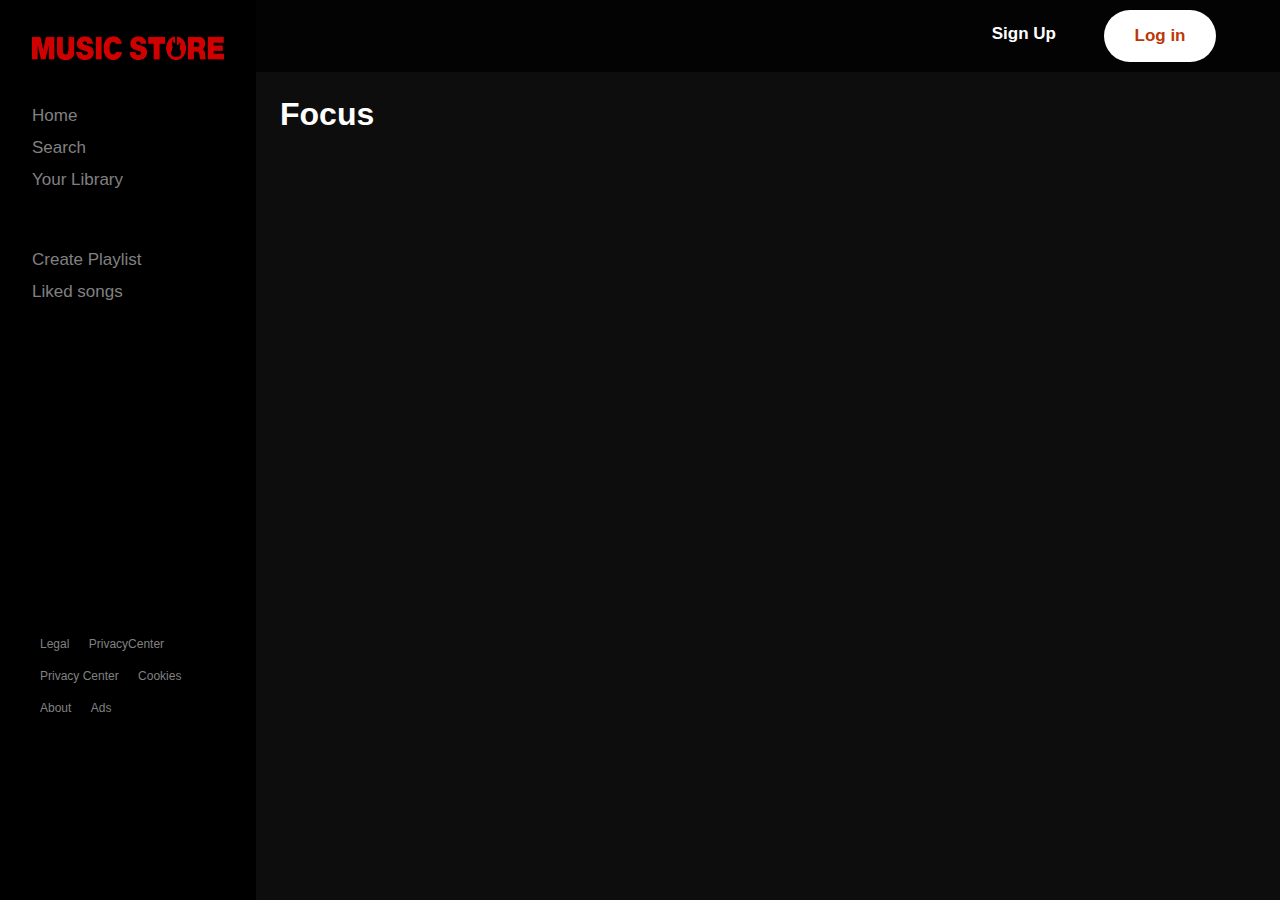
==== index.html @ ecfb33dc "login link" ====
<!DOCTYPE html>
<html lang="en">
  <head>
    <meta charset="UTF-8" />
    <meta http-equiv="X-UA-Compatible" content="IE=edge" />
    <meta name="viewport" content="width=device-width, initial-scale=1.0" />

    <link
      rel="stylesheet"
      href="fontawesome-free-6.2.1-web/fontawesome-free-6.2.1-web/css/all.min.css"
    />

    <link rel="stylesheet" href="./style.css">
    <title>Music Player</title>
  </head>

  <body>
    <header>

        <!-- Main navbar -->
      <nav>
        <img src="./Images/Music Logo.png" alt="" />

        <!-- Navbar list one-->
        <!-- <div>
            <img src="./Icons/home_FILL0_wght400_GRAD0_opsz48.png" alt="">
            <img src="./Icons/search_FILL0_wght400_GRAD0_opsz48.png" alt="">
            <img src="./Icons/library_music_FILL0_wght400_GRAD0_opsz48.png" alt="">
        </div> -->

        <ul class="list__one">
          <li><i class="fas fa-home"></i> Home</li>
          <li><i class="fas fa-search"></i> Search</li>
          <li><i class="fas fa-folder"></i> Your Library</li>
        </ul>


        <ul class="list__two">
          <li><i class="fas fa-plus"></i> Create Playlist</li>
          <li><i class="fas fa-heart"></i> Liked songs</li>
        </ul>

        <!-- Footer contents -->

        <p class="footer__elem">
            <a href="">Legal</a>  <a href="">PrivacyCenter</a> <br>
            <a href="">Privacy Center</a>  <a href="">Cookies</a> <br>
            <a href="">About</a>  <a href="">Ads</a>
        </p>
      </nav>

      <!-- body navbar -->

      <section>
        <div class="nav__one">
          <ul>
            <a  href="signup.html">
              <li class="signup__btn">Sign Up</li>
            </a>
            <a href="loginpage.html">
              <li class="login__btn">Log in</li>
            </a>
          </ul>
        </div>

        <!-- Main body containing the music -->

        <div class="main__body">
            <h1>Focus</h1>
        </div>
      </section>
    </header>


    <script src="./music.js"></script>
  </body>
</html>
---- style.css ----
*{
    margin: 0;
    padding: 0;
    box-sizing: border-box;
    font-family: sans-serif;
    color: white;
}

/* BODY CONTENTS */



body header{
    display: flex;
    justify-content: space-between;
    width: 100%;
}

/* Navbar left(MAIN NAVIGATION BAR) */

body header nav img{
    width: 12rem;
    height: 2rem;
    margin-bottom: 2rem;
}

ul{
    list-style: none;
    line-height: 2rem;
    font-size: 17px;
}

.list__one{
    margin-bottom: 3rem;
}

.list__one li{
    color: gray;
}

.list__two{
    margin-bottom: 20rem;
}

.list__two li{
    color: gray;
}

body header nav{
    background-color: black;
    padding: 2rem;
    flex-basis: 20%;
    display: block;
    height: 100vh;
    position: sticky;
}

body header section{
    background-color: rgb(13, 13, 13);
    flex-basis: 80%;
}

.footer__elem a{
    text-decoration: none;
    padding: 0.5rem;
    color: gray;
}

.footer__elem{
    line-height: 2rem;
    font-size: 12px;
}

/* For the navbar in the second section on the left */

.nav__one{
    background-color: rgba(0, 0, 0, 0.7);
    display: flex;
    justify-content: flex-end;
    height: 4.5rem;
    align-items: center;
    padding-right: 4rem;
}

.nav__one ul{
    gap: 3rem;
    display: flex;
}

.nav__one ul a{
    text-decoration: none;    
    font-weight: 600;
}

/* Styling for the nav buttons */

.login__btn{
    background-color: white;
    color: rgb(187, 56, 8);
    padding: 0.6rem;
    width: 7rem;
    border-radius: 2rem;
    text-align: center;
    transition: 300ms;
}

.login__btn:hover{
    background-color: rgb(187, 56, 8);
    color: white;
}

.signup__btn{
    color: white;
    margin-top: 0.5rem;
}

.signup__btn::after{
    width: 0%;
    display: block;
    height: 0.2rem;
    background-color: white;
    content: '';
    transition: 300ms;
    margin: auto;
}

.signup__btn:hover::after{
    width: 100%;
}

/* Contents of the main body */

.main__body{
    padding: 1.5rem;
}
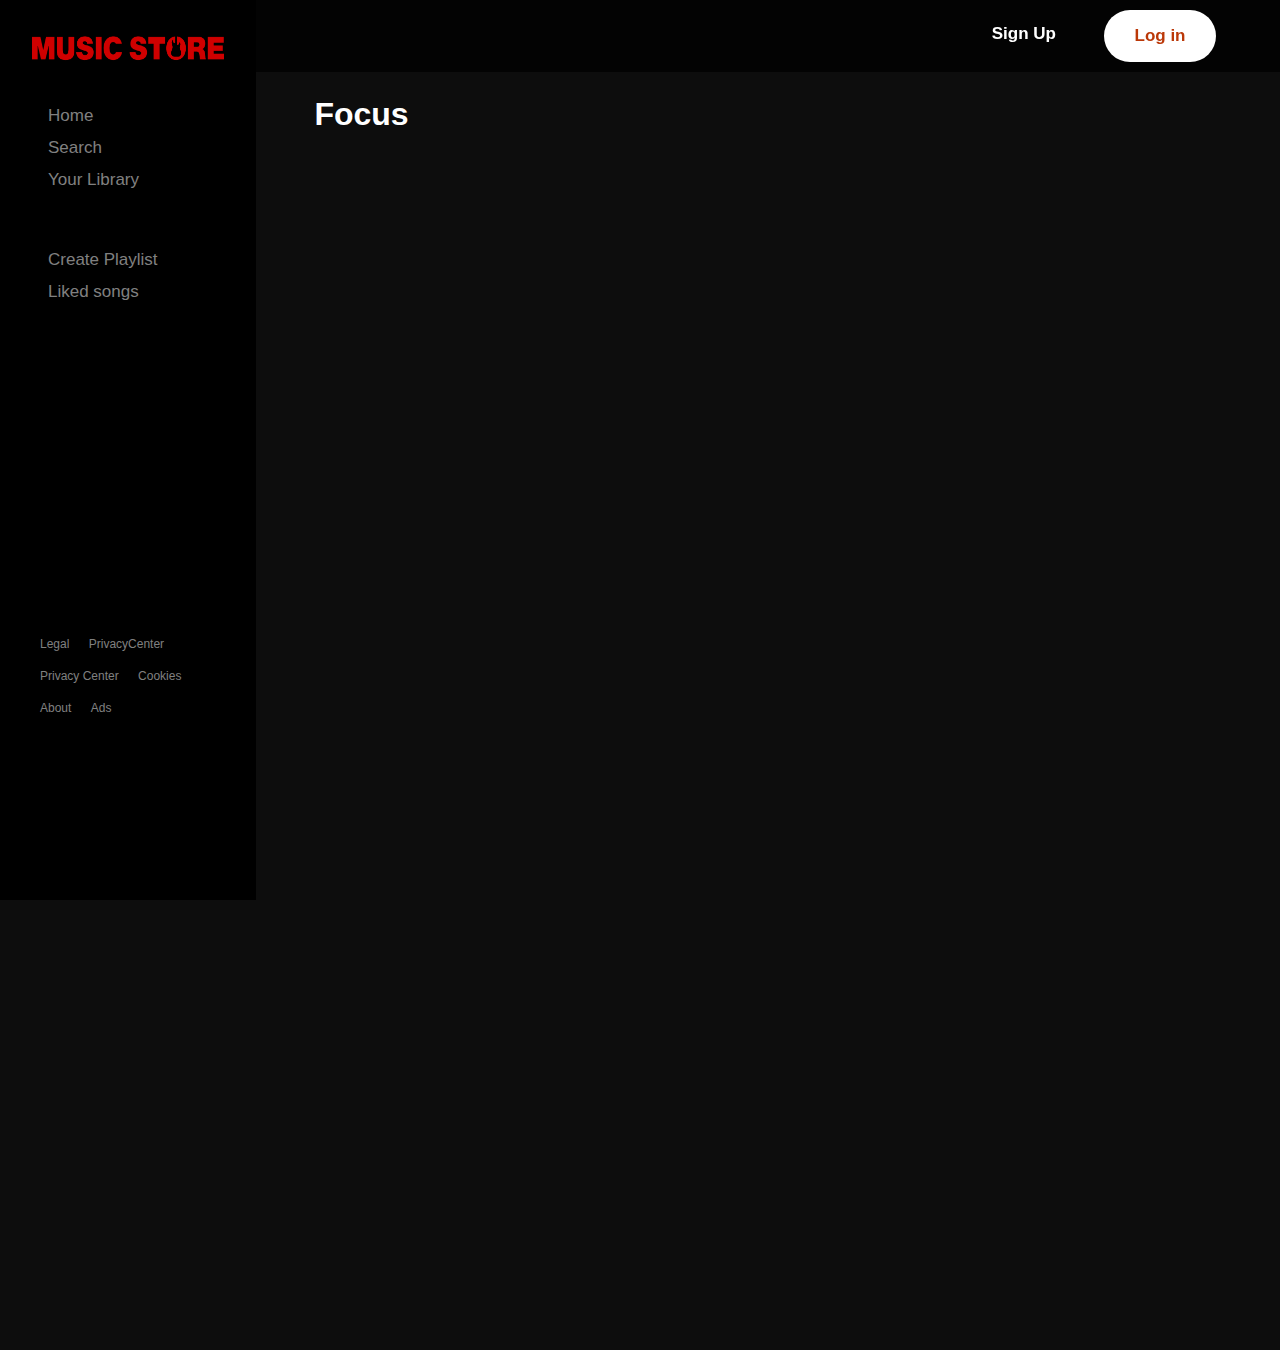
==== commit cccbd5fd: "new update" ====
--- a/index.html
+++ b/index.html
@@ -20,13 +20,6 @@
         <!-- Main navbar -->
       <nav>
         <img src="./Images/Music Logo.png" alt="" />
-
-        <!-- Navbar list one-->
-        <!-- <div>
-            <img src="./Icons/home_FILL0_wght400_GRAD0_opsz48.png" alt="">
-            <img src="./Icons/search_FILL0_wght400_GRAD0_opsz48.png" alt="">
-            <img src="./Icons/library_music_FILL0_wght400_GRAD0_opsz48.png" alt="">
-        </div> -->
 
         <ul class="list__one">
           <li><i class="fas fa-home"></i> Home</li>
--- a/style.css
+++ b/style.css
@@ -22,6 +22,10 @@
     width: 12rem;
     height: 2rem;
     margin-bottom: 2rem;
+}
+
+.fas{
+    margin-right: 1rem;
 }
 
 ul{
@@ -52,7 +56,8 @@
     flex-basis: 20%;
     display: block;
     height: 100vh;
-    position: sticky;
+    position:fixed;
+    z-index: 1;
 }
 
 body header section{
@@ -71,7 +76,7 @@
     font-size: 12px;
 }
 
-/* For the navbar in the second section on the left */
+/* For the navbar in the second section on the right */
 
 .nav__one{
     background-color: rgba(0, 0, 0, 0.7);
@@ -80,6 +85,8 @@
     height: 4.5rem;
     align-items: center;
     padding-right: 4rem;
+    width: 100vw;
+    position: fixed;
 }
 
 .nav__one ul{
@@ -132,4 +139,11 @@
 
 .main__body{
     padding: 1.5rem;
+    height: 150vh;
+    width: 80vw;
+    margin-left: 18.15rem;
+    padding-top: 6rem;
 }
+
+
+
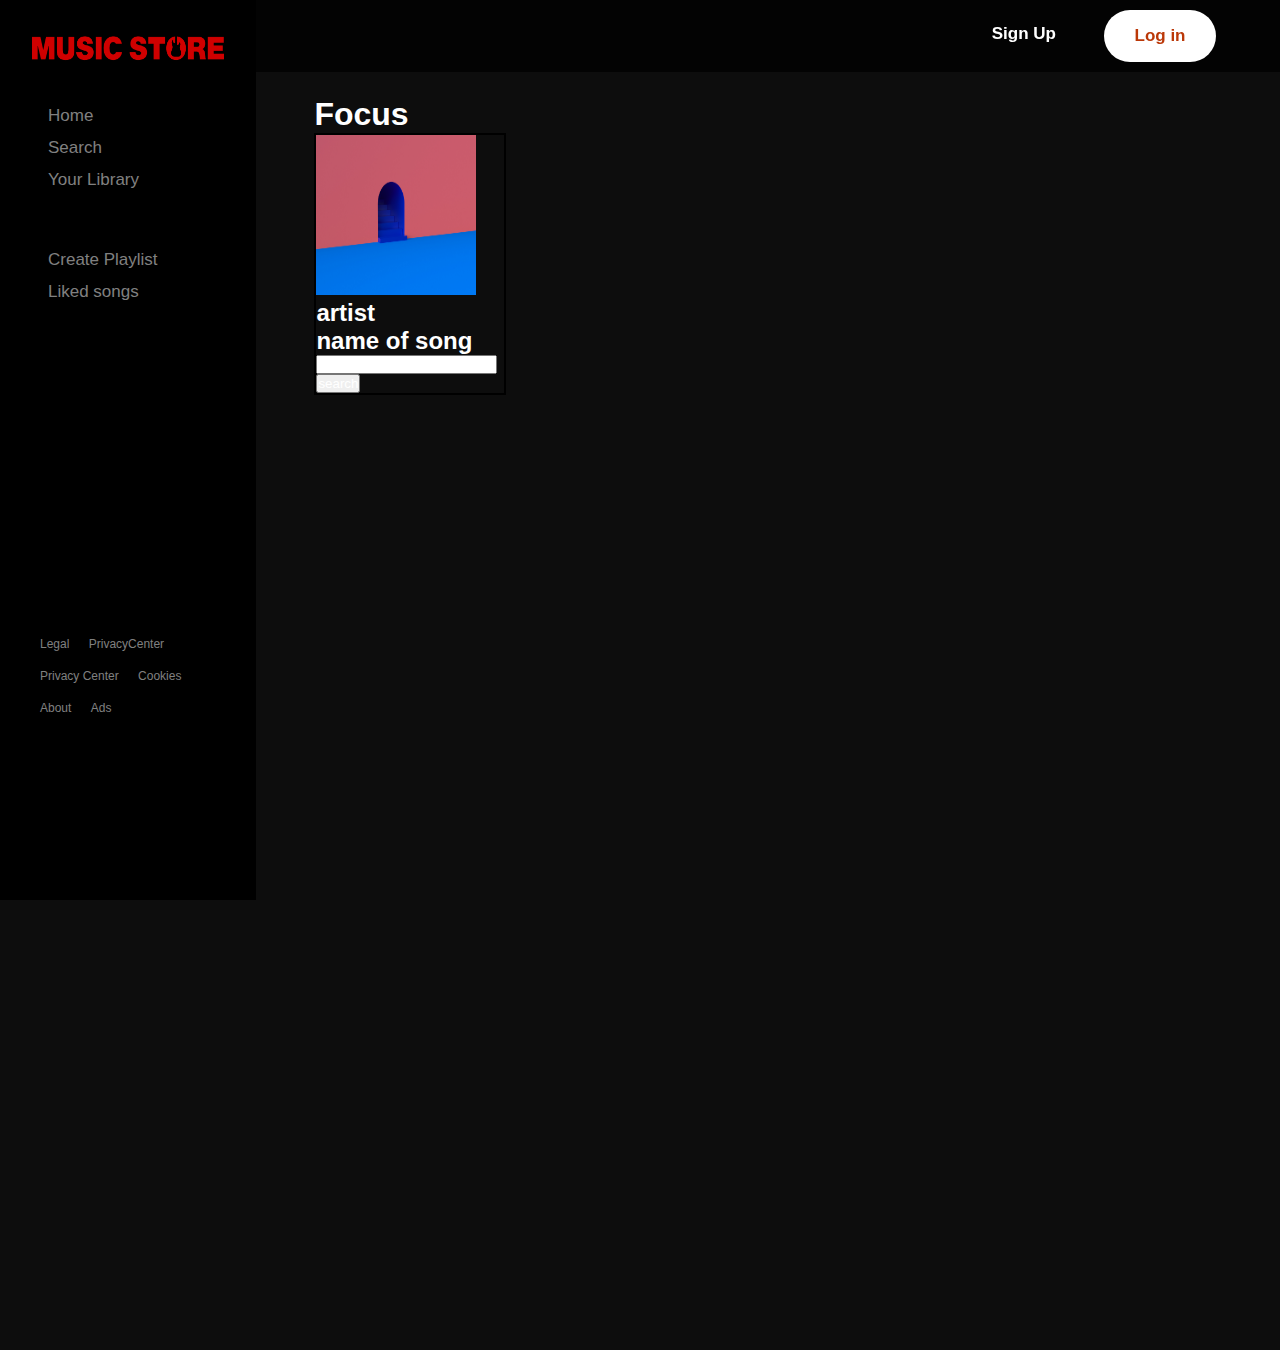
==== commit 64919f19: "Merge branch 'main' of https://github.com/Poseidon5000/Music-Player" ====
--- a/index.html
+++ b/index.html
@@ -50,7 +50,7 @@
             <a  href="signup.html">
               <li class="signup__btn">Sign Up</li>
             </a>
-            <a href="loginpage.html">
+            <a href="login.html">
               <li class="login__btn">Log in</li>
             </a>
           </ul>
@@ -60,6 +60,14 @@
 
         <div class="main__body">
             <h1>Focus</h1>
+            <div class="music__box">
+              <img id="img" src="Images/pexels-mo-eid-10771000.jpg" alt="">
+              <h2 id="artist">artist</h2>
+              <h2 id="song">name of song</h2>
+              <input id="input" type="text">
+              <button id="btn">search</button>
+            </div>
+
         </div>
       </section>
     </header>
--- a/style.css
+++ b/style.css
@@ -147,3 +147,13 @@
 
 
 
+/* Div boxs */
+.music__box{
+    border: 2px solid black;
+    width: 12rem;
+    height: auto;
+}
+.music__box img{
+    width: 10rem;
+    height: 10rem;
+}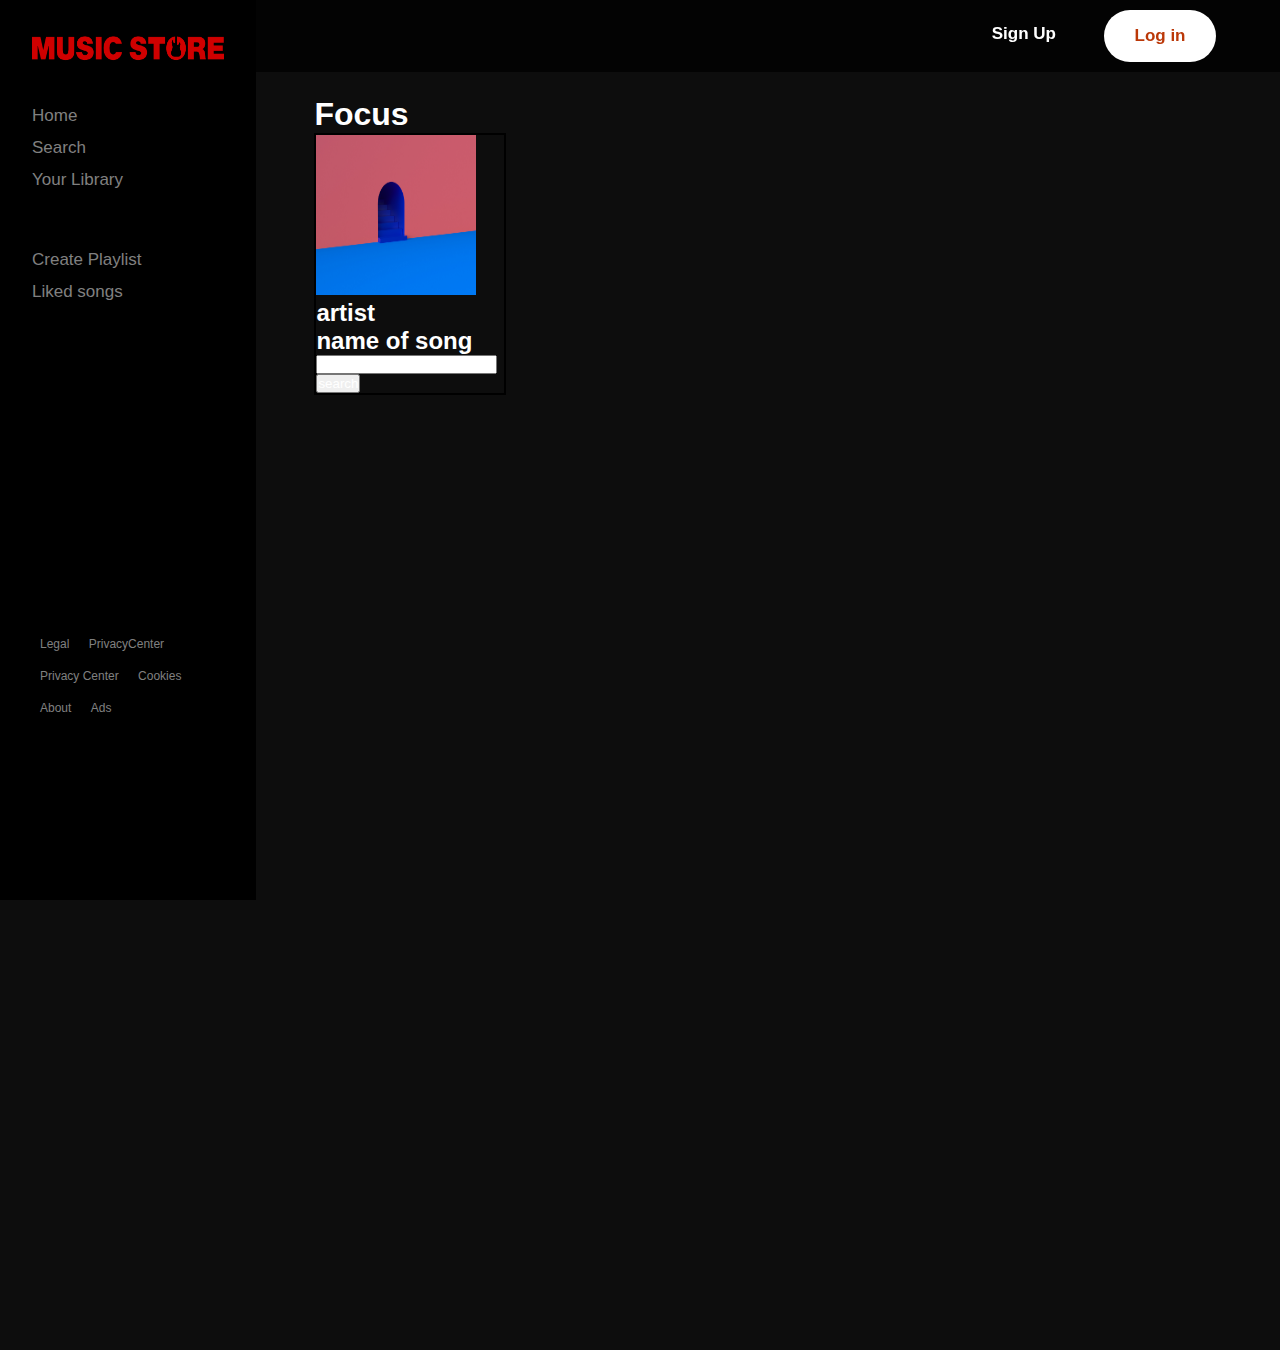
==== commit 1893b2e3: "update" ====
--- a/index.html
+++ b/index.html
@@ -20,6 +20,13 @@
         <!-- Main navbar -->
       <nav>
         <img src="./Images/Music Logo.png" alt="" />
+
+        <!-- Navbar list one-->
+        <!-- <div>
+            <img src="./Icons/home_FILL0_wght400_GRAD0_opsz48.png" alt="">
+            <img src="./Icons/search_FILL0_wght400_GRAD0_opsz48.png" alt="">
+            <img src="./Icons/library_music_FILL0_wght400_GRAD0_opsz48.png" alt="">
+        </div> -->
 
         <ul class="list__one">
           <li><i class="fas fa-home"></i> Home</li>
--- a/style.css
+++ b/style.css
@@ -22,10 +22,6 @@
     width: 12rem;
     height: 2rem;
     margin-bottom: 2rem;
-}
-
-.fas{
-    margin-right: 1rem;
 }
 
 ul{
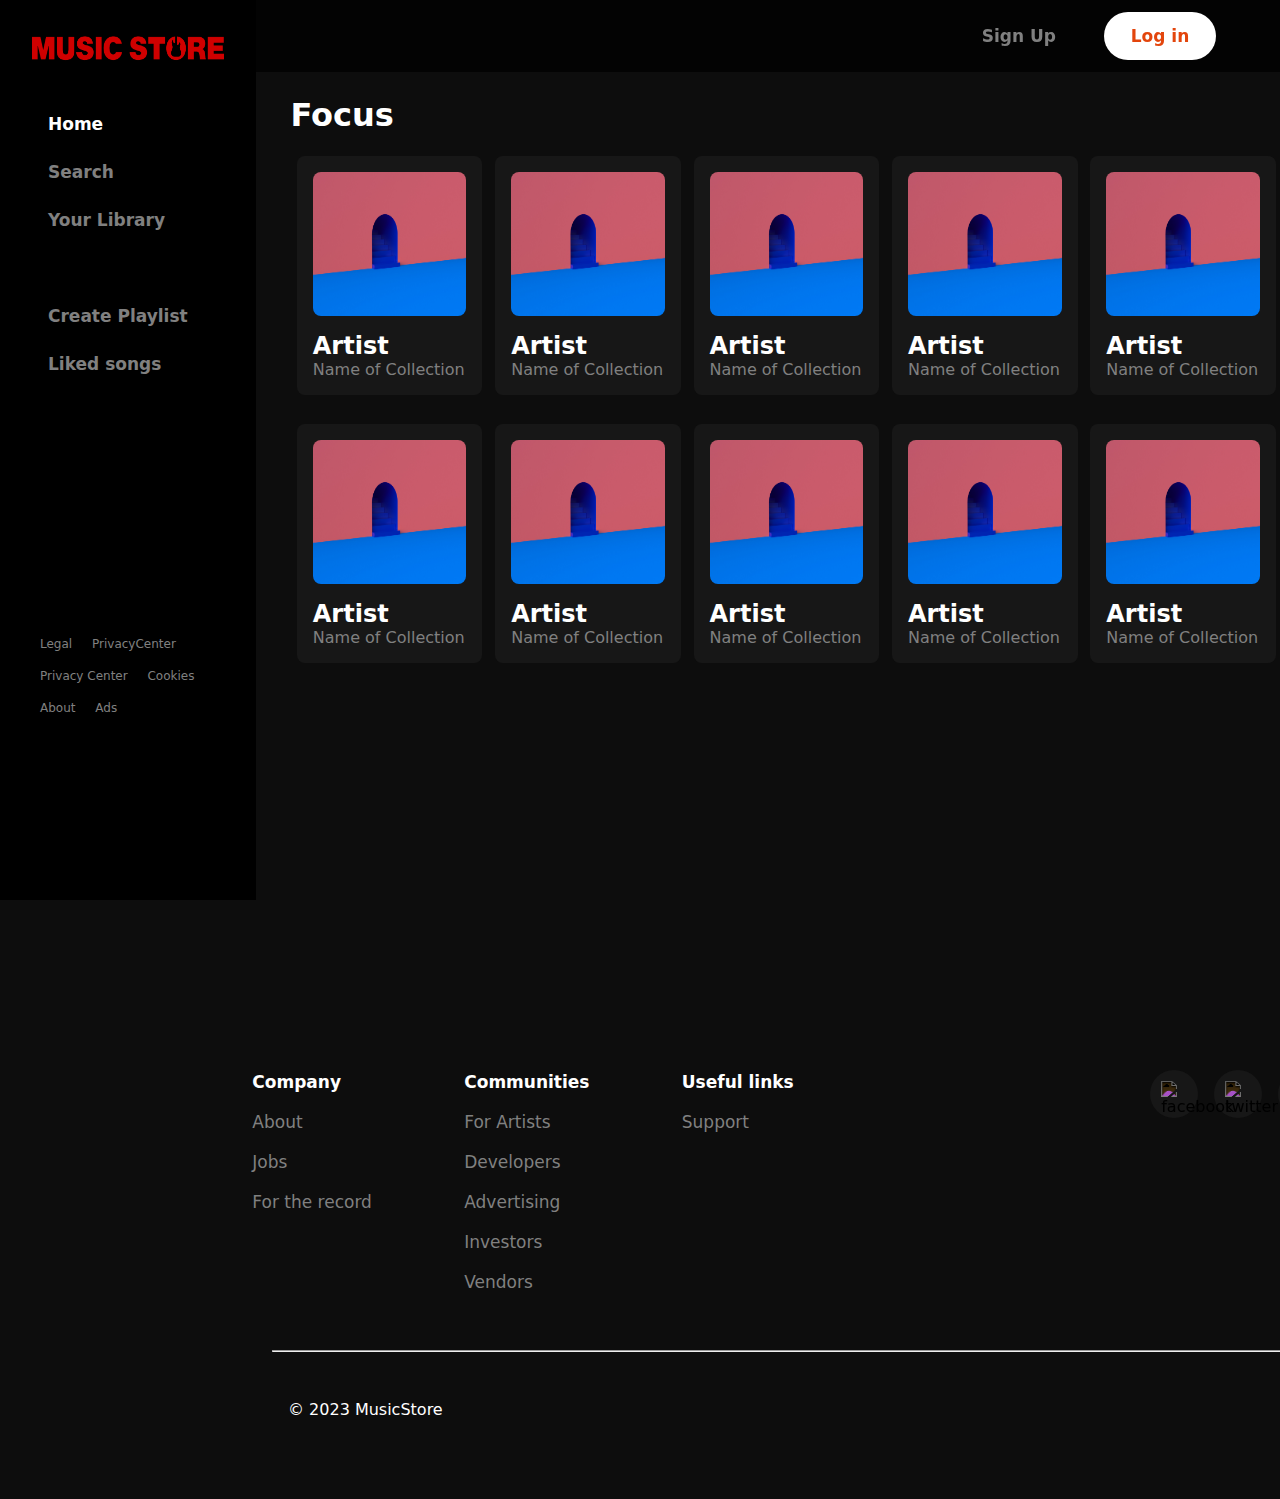
==== commit 232c433d: "the latest commit" ====
--- a/index.html
+++ b/index.html
@@ -21,15 +21,8 @@
       <nav>
         <img src="./Images/Music Logo.png" alt="" />
 
-        <!-- Navbar list one-->
-        <!-- <div>
-            <img src="./Icons/home_FILL0_wght400_GRAD0_opsz48.png" alt="">
-            <img src="./Icons/search_FILL0_wght400_GRAD0_opsz48.png" alt="">
-            <img src="./Icons/library_music_FILL0_wght400_GRAD0_opsz48.png" alt="">
-        </div> -->
-
         <ul class="list__one">
-          <li><i class="fas fa-home"></i> Home</li>
+          <li><i class="fas fa-home"></i> <span class="bold">Home</span></li>
           <li><i class="fas fa-search"></i> Search</li>
           <li><i class="fas fa-folder"></i> Your Library</li>
         </ul>
@@ -49,7 +42,7 @@
         </p>
       </nav>
 
-      <!-- body navbar -->
+      <!--Main body navbar -->
 
       <section>
         <div class="nav__one">
@@ -63,19 +56,227 @@
           </ul>
         </div>
 
-        <!-- Main body containing the music -->
+        <!-- Main body containing the music tracks-->
 
         <div class="main__body">
-            <h1>Focus</h1>
-            <div class="music__box">
-              <img id="img" src="Images/pexels-mo-eid-10771000.jpg" alt="">
-              <h2 id="artist">artist</h2>
-              <h2 id="song">name of song</h2>
-              <input id="input" type="text">
-              <button id="btn">search</button>
-            </div>
-
+          <h1>Focus</h1>
+
+          <!-- Row one for the music list-->
+
+          <div class="row__one">
+
+            <!-- Album one -->
+            
+            <div class="music__box">
+              <div class="Img__container">
+                <img id="img__one" src="Images/pexels-mo-eid-10771000.jpg" alt="">
+              </div>
+            
+              <p>
+                <h2 class="artist__one">Artist</h2>
+                <span id="song">Name of Collection</span>
+              </p>
+            </div>
+
+            <!-- Album two -->
+
+            <div class="music__box">
+              <div class="Img__container">
+                <img id="img__two" src="Images/pexels-mo-eid-10771000.jpg" alt="">
+              </div>
+            
+              <p>
+                <h2 class="artist__two">Artist</h2>
+                <span id="song">Name of Collection</span>
+              </p>
+            </div>
+
+            <!-- Album three -->
+
+            <div class="music__box">
+              <div class="Img__container">
+                <img id="img__three" src="Images/pexels-mo-eid-10771000.jpg" alt="">
+              </div>
+            
+              <p>
+                <h2 class="artist__three">Artist</h2>
+                <span id="song">Name of Collection</span>
+              </p>
+            </div>
+
+            <!-- Album four -->
+
+            <div class="music__box">
+              <div class="Img__container">
+                <img id="img__four" src="Images/pexels-mo-eid-10771000.jpg" alt="">
+              </div>
+            
+              <p>
+                <h2 class="artist__four">Artist</h2>
+                <span id="song">Name of Collection</span>
+              </p>
+            </div>
+
+            <!-- Album five -->
+
+            <div class="music__box">
+              <div class="Img__container">
+                <img id="img__five" src="Images/pexels-mo-eid-10771000.jpg" alt="">
+              </div>
+            
+              <p>
+                <h2 class="artist__five">Artist</h2>
+                <span id="song">Name of Collection</span>
+              </p>
+            </div>
+
+            <!-- Album six -->
+
+            <div class="music__box">
+              <div class="Img__container">
+                <img id="img__six" src="Images/pexels-mo-eid-10771000.jpg" alt="">
+              </div>
+            
+              <p>
+                <h2 class="artist__six">Artist</h2>
+                <span id="song">Name of Collection</span>
+              </p>
+            </div>
+          </div>
+
+          <!-- Row two for the music list-->
+
+          <div class="row__two">
+
+            <!-- Album seven -->
+            
+            <div class="music__box">
+              <div class="Img__container">
+                <img id="img__seven" src="Images/pexels-mo-eid-10771000.jpg" alt="">
+              </div>
+            
+              <p>
+                <h2 class="artist__seven">Artist</h2>
+                <span id="song">Name of Collection</span>
+              </p>
+            </div>
+
+            <!-- Album eight -->
+
+            <div class="music__box">
+              <div class="Img__container">
+                <img id="img__eight" src="Images/pexels-mo-eid-10771000.jpg" alt="">
+              </div>
+            
+              <p>
+                <h2 class="artist__eight">Artist</h2>
+                <span id="song">Name of Collection</span>
+              </p>
+            </div>
+
+            <!-- Album nine -->
+
+            <div class="music__box">
+              <div class="Img__container">
+                <img id="img__nine" src="Images/pexels-mo-eid-10771000.jpg" alt="">
+              </div>
+            
+              <p>
+                <h2 class="artist__nine">Artist</h2>
+                <span id="song">Name of Collection</span>
+              </p>
+            </div>
+
+            <!-- Album ten -->
+
+            <div class="music__box">
+              <div class="Img__container">
+                <img id="img__ten" src="Images/pexels-mo-eid-10771000.jpg" alt="">
+              </div>
+            
+              <p>
+                <h2 class="artist__ten">Artist</h2>
+                <span id="song">Name of Collection</span>
+              </p>
+            </div>
+
+            <!-- Album eleven -->
+
+            <div class="music__box">
+              <div class="Img__container">
+                <img id="img__eleven" src="Images/pexels-mo-eid-10771000.jpg" alt="">
+              </div>
+            
+              <p>
+                <h2 class="artist__eleven">Artist</h2>
+                <span id="song">Name of Collection</span>
+              </p>
+            </div>
+
+            <!-- Album twelve -->
+
+            <div class="music__box">
+              <div class="Img__container">
+                <img id="img__twelve" src="Images/pexels-mo-eid-10771000.jpg" alt="">
+              </div>
+            
+              <p>
+                <h2 class="artist__twelve">Artist</h2>
+                <span id="song">Name of Collection</span>
+              </p>
+            </div>
+          </div>
         </div>
+
+        <!-- The footer in the main webpage flow -->
+
+        <div class="main__footer">
+
+          <!-- Column one list -->
+
+          
+          <ul class="footer__list">
+            <li><h4>Company</h4></li>
+            <li class="deco">About</li>
+            <li class="deco">Jobs</li>
+            <li class="deco">For the record</li>
+          </ul>
+          
+
+          <!-- Column two list -->
+
+          
+          <ul class="footer__list">
+            <li><h4>Communities</h4></li>
+            <li class="deco">For Artists</li>
+            <li class="deco">Developers</li>
+            <li class="deco">Advertising</li>
+            <li class="deco">Investors</li>
+            <li class="deco">Vendors</li>
+          </ul>
+          
+
+          <!-- Column three list -->
+
+          
+          <ul class="footer__list">
+            <li><h4>Useful links</h4></li>
+            <li class="deco">Support</li>
+          </ul>
+          
+
+          <!-- Column four social icons -->
+
+          <div class="social__icons">
+            <div class="svg__img"><img src="./fontawesome-free-6.2.1-web/fontawesome-free-6.2.1-web/svgs/brands/facebook.svg" alt="facebook"></div>
+            <div class="svg__img"><img src="./fontawesome-free-6.2.1-web/fontawesome-free-6.2.1-web/svgs/brands/twitter.svg" alt="twitter"></div>
+            <div class="svg__img"><img src="./fontawesome-free-6.2.1-web/fontawesome-free-6.2.1-web/svgs/brands/instagram.svg" alt="instagram"></div>
+          </div>
+        </div>
+
+        <hr>
+
+        <span class="disclaimer">© 2023 MusicStore</span>
       </section>
     </header>
 
--- a/style.css
+++ b/style.css
@@ -2,7 +2,7 @@
     margin: 0;
     padding: 0;
     box-sizing: border-box;
-    font-family: sans-serif;
+    font-family: system-ui, -apple-system, BlinkMacSystemFont, 'Segoe UI', Roboto, Oxygen, Ubuntu, Cantarell, 'Open Sans', 'Helvetica Neue', sans-serif;
     color: white;
 }
 
@@ -24,9 +24,13 @@
     margin-bottom: 2rem;
 }
 
+.fas{
+    margin-right: 1rem;
+}
+
 ul{
     list-style: none;
-    line-height: 2rem;
+    line-height: 3rem;
     font-size: 17px;
 }
 
@@ -34,16 +38,23 @@
     margin-bottom: 3rem;
 }
 
-.list__one li{
-    color: gray;
+.list__one li, .list__two li{
+    color: gray;
+    font-weight: 700;
+    transition: 300ms;
+    cursor: pointer;
+}
+
+.list__one li:hover, .list__two li:hover{
+    color: white;
 }
 
 .list__two{
-    margin-bottom: 20rem;
-}
-
-.list__two li{
-    color: gray;
+    margin-bottom: 15rem;
+}
+
+.bold{
+    color: white;
 }
 
 body header nav{
@@ -59,6 +70,7 @@
 body header section{
     background-color: rgb(13, 13, 13);
     flex-basis: 80%;
+    padding-bottom: 5rem;
 }
 
 .footer__elem a{
@@ -99,8 +111,7 @@
 
 .login__btn{
     background-color: white;
-    color: rgb(187, 56, 8);
-    padding: 0.6rem;
+    color: rgb(227, 69, 12);
     width: 7rem;
     border-radius: 2rem;
     text-align: center;
@@ -108,13 +119,19 @@
 }
 
 .login__btn:hover{
+    font-weight: 700;
     background-color: rgb(187, 56, 8);
     color: white;
 }
 
 .signup__btn{
-    color: white;
-    margin-top: 0.5rem;
+    color: gray;
+    transition: 300ms;
+}
+
+.signup__btn:hover{
+    color: white;
+    font-weight: 700;
 }
 
 .signup__btn::after{
@@ -125,6 +142,7 @@
     content: '';
     transition: 300ms;
     margin: auto;
+    margin-top: -0.5rem;
 }
 
 .signup__btn:hover::after{
@@ -134,7 +152,6 @@
 /* Contents of the main body */
 
 .main__body{
-    padding: 1.5rem;
     height: 150vh;
     width: 80vw;
     margin-left: 18.15rem;
@@ -143,13 +160,118 @@
 
 
 
-/* Div boxs */
+/* Row one div music boxes*/
+
+.row__one, .row__two{
+    display: flex;
+    justify-content: space-evenly;
+    margin-top: 1rem;
+    /* background-color: red; */
+    margin-left: -2rem;
+    padding: 0 2rem 0 2rem;
+}
+
 .music__box{
-    border: 2px solid black;
-    width: 12rem;
+    background-color: rgb(23, 23, 23);
+    width: auto;
     height: auto;
-}
+    padding: 1rem;
+    border-radius: 0.5rem;
+    margin: 0.4rem;
+    transition: 300ms;
+}
+
+.music__box:hover{
+    background-color: rgb(48, 48, 48);
+}
+
 .music__box img{
-    width: 10rem;
-    height: 10rem;
+    width: 100%;
+    height: 100%;
+    border-radius: 0.5rem;
+}
+
+.music__box div{
+    width: 9.6rem;
+    height: 9rem;
+    margin-bottom: 1rem;
+}
+
+.music__box p{
+    line-height: 4rem;
+}
+
+#artist{
+    font-size: 18px;
+    font-weight: 600;
+}
+
+#song{
+    color: gray;
+}
+
+
+/* MAIN BODY FOOTER ELEMENTS */
+
+.main__footer{
+    margin-top: -18rem;
+    display: flex;
+    justify-content: space-between;
+    justify-content: space-evenly;
+    padding-left: 10rem;
+}
+
+/* Footer icons */
+
+.svg__img{
+    width: 3rem;
+    height: 3rem;
+    background-color: rgb(23, 23, 23);
+    padding: 0.7rem;
+    margin: 0.5rem;
+    border-radius: 3rem;
+    cursor: pointer;
+}
+
+.svg__img:hover{
+    background-color: rgb(48, 48, 48);
+}
+
+.svg__img img{
+    filter: invert(1);
+    width: 100%;
+    height: 100%;
+    cursor: pointer;
+}
+
+.social__icons{
+    display: flex;
+    margin-right: -7rem;
+    padding-left: 16rem;
+}
+
+/* Footer list elements */
+
+.footer__list{
+    line-height: 2.5rem;
+    cursor: pointer;
+}
+
+.deco{
+    color: gray;
+    transition: 300ms;
+}
+
+.deco:hover{
+    color: white;
+    text-decoration: underline;
+}
+
+hr{
+    margin: 3rem 1.5rem 3rem 17rem;
+}
+
+.disclaimer{
+    margin-left: 18rem;
+    margin-bottom: 5rem;
 }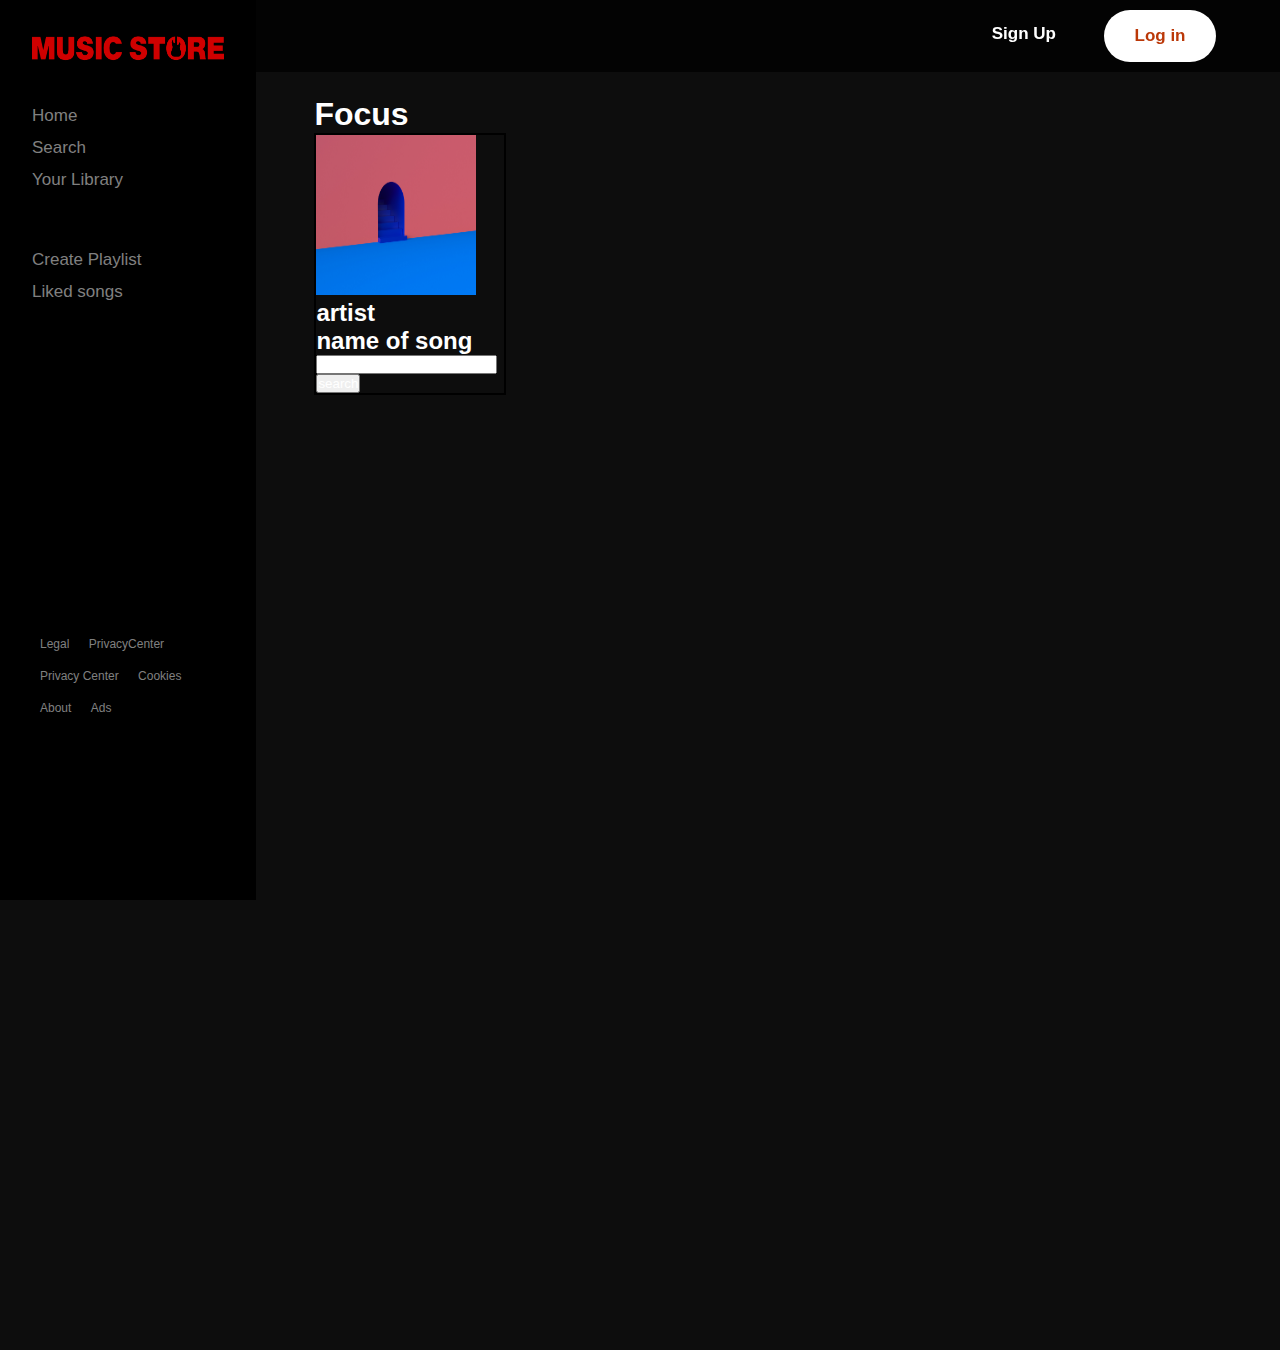
==== commit a119a405: "update" ====
--- a/index.html
+++ b/index.html
@@ -21,16 +21,31 @@
       <nav>
         <img src="./Images/Music Logo.png" alt="" />
 
+        <!-- Navbar list one-->
+        <!-- <div>
+            <img src="./Icons/home_FILL0_wght400_GRAD0_opsz48.png" alt="">
+            <img src="./Icons/search_FILL0_wght400_GRAD0_opsz48.png" alt="">
+            <img src="./Icons/library_music_FILL0_wght400_GRAD0_opsz48.png" alt="">
+        </div> -->
+
         <ul class="list__one">
-          <li><i class="fas fa-home"></i> <span class="bold">Home</span></li>
-          <li><i class="fas fa-search"></i> Search</li>
-          <li><i class="fas fa-folder"></i> Your Library</li>
+          <a href="">
+            <li><i class="fas fa-home"></i> Home</li>
+          </a>
+         <a href="search.html"> <li><i class="fas fa-search"></i> Search</li></a>
+          <a href="">
+            <li><i class="fas fa-folder"></i> Your Library</li>
+          </a>
         </ul>
 
 
         <ul class="list__two">
-          <li><i class="fas fa-plus"></i> Create Playlist</li>
-          <li><i class="fas fa-heart"></i> Liked songs</li>
+          <a href="">
+            <li><i class="fas fa-plus"></i> Create Playlist</li>
+          </a>
+          <a href="">
+            <li><i class="fas fa-heart"></i> Liked songs</li>
+          </a>
         </ul>
 
         <!-- Footer contents -->
@@ -42,7 +57,7 @@
         </p>
       </nav>
 
-      <!--Main body navbar -->
+      <!-- body navbar -->
 
       <section>
         <div class="nav__one">
@@ -56,227 +71,19 @@
           </ul>
         </div>
 
-        <!-- Main body containing the music tracks-->
+        <!-- Main body containing the music -->
 
         <div class="main__body">
-          <h1>Focus</h1>
-
-          <!-- Row one for the music list-->
-
-          <div class="row__one">
-
-            <!-- Album one -->
-            
+            <h1>Focus</h1>
             <div class="music__box">
-              <div class="Img__container">
-                <img id="img__one" src="Images/pexels-mo-eid-10771000.jpg" alt="">
-              </div>
-            
-              <p>
-                <h2 class="artist__one">Artist</h2>
-                <span id="song">Name of Collection</span>
-              </p>
+              <img id="img" src="Images/pexels-mo-eid-10771000.jpg" alt="">
+              <h2 id="artist">artist</h2>
+              <h2 id="song">name of song</h2>
+              <input id="input" type="text">
+              <button id="btn">search</button>
             </div>
 
-            <!-- Album two -->
-
-            <div class="music__box">
-              <div class="Img__container">
-                <img id="img__two" src="Images/pexels-mo-eid-10771000.jpg" alt="">
-              </div>
-            
-              <p>
-                <h2 class="artist__two">Artist</h2>
-                <span id="song">Name of Collection</span>
-              </p>
-            </div>
-
-            <!-- Album three -->
-
-            <div class="music__box">
-              <div class="Img__container">
-                <img id="img__three" src="Images/pexels-mo-eid-10771000.jpg" alt="">
-              </div>
-            
-              <p>
-                <h2 class="artist__three">Artist</h2>
-                <span id="song">Name of Collection</span>
-              </p>
-            </div>
-
-            <!-- Album four -->
-
-            <div class="music__box">
-              <div class="Img__container">
-                <img id="img__four" src="Images/pexels-mo-eid-10771000.jpg" alt="">
-              </div>
-            
-              <p>
-                <h2 class="artist__four">Artist</h2>
-                <span id="song">Name of Collection</span>
-              </p>
-            </div>
-
-            <!-- Album five -->
-
-            <div class="music__box">
-              <div class="Img__container">
-                <img id="img__five" src="Images/pexels-mo-eid-10771000.jpg" alt="">
-              </div>
-            
-              <p>
-                <h2 class="artist__five">Artist</h2>
-                <span id="song">Name of Collection</span>
-              </p>
-            </div>
-
-            <!-- Album six -->
-
-            <div class="music__box">
-              <div class="Img__container">
-                <img id="img__six" src="Images/pexels-mo-eid-10771000.jpg" alt="">
-              </div>
-            
-              <p>
-                <h2 class="artist__six">Artist</h2>
-                <span id="song">Name of Collection</span>
-              </p>
-            </div>
-          </div>
-
-          <!-- Row two for the music list-->
-
-          <div class="row__two">
-
-            <!-- Album seven -->
-            
-            <div class="music__box">
-              <div class="Img__container">
-                <img id="img__seven" src="Images/pexels-mo-eid-10771000.jpg" alt="">
-              </div>
-            
-              <p>
-                <h2 class="artist__seven">Artist</h2>
-                <span id="song">Name of Collection</span>
-              </p>
-            </div>
-
-            <!-- Album eight -->
-
-            <div class="music__box">
-              <div class="Img__container">
-                <img id="img__eight" src="Images/pexels-mo-eid-10771000.jpg" alt="">
-              </div>
-            
-              <p>
-                <h2 class="artist__eight">Artist</h2>
-                <span id="song">Name of Collection</span>
-              </p>
-            </div>
-
-            <!-- Album nine -->
-
-            <div class="music__box">
-              <div class="Img__container">
-                <img id="img__nine" src="Images/pexels-mo-eid-10771000.jpg" alt="">
-              </div>
-            
-              <p>
-                <h2 class="artist__nine">Artist</h2>
-                <span id="song">Name of Collection</span>
-              </p>
-            </div>
-
-            <!-- Album ten -->
-
-            <div class="music__box">
-              <div class="Img__container">
-                <img id="img__ten" src="Images/pexels-mo-eid-10771000.jpg" alt="">
-              </div>
-            
-              <p>
-                <h2 class="artist__ten">Artist</h2>
-                <span id="song">Name of Collection</span>
-              </p>
-            </div>
-
-            <!-- Album eleven -->
-
-            <div class="music__box">
-              <div class="Img__container">
-                <img id="img__eleven" src="Images/pexels-mo-eid-10771000.jpg" alt="">
-              </div>
-            
-              <p>
-                <h2 class="artist__eleven">Artist</h2>
-                <span id="song">Name of Collection</span>
-              </p>
-            </div>
-
-            <!-- Album twelve -->
-
-            <div class="music__box">
-              <div class="Img__container">
-                <img id="img__twelve" src="Images/pexels-mo-eid-10771000.jpg" alt="">
-              </div>
-            
-              <p>
-                <h2 class="artist__twelve">Artist</h2>
-                <span id="song">Name of Collection</span>
-              </p>
-            </div>
-          </div>
         </div>
-
-        <!-- The footer in the main webpage flow -->
-
-        <div class="main__footer">
-
-          <!-- Column one list -->
-
-          
-          <ul class="footer__list">
-            <li><h4>Company</h4></li>
-            <li class="deco">About</li>
-            <li class="deco">Jobs</li>
-            <li class="deco">For the record</li>
-          </ul>
-          
-
-          <!-- Column two list -->
-
-          
-          <ul class="footer__list">
-            <li><h4>Communities</h4></li>
-            <li class="deco">For Artists</li>
-            <li class="deco">Developers</li>
-            <li class="deco">Advertising</li>
-            <li class="deco">Investors</li>
-            <li class="deco">Vendors</li>
-          </ul>
-          
-
-          <!-- Column three list -->
-
-          
-          <ul class="footer__list">
-            <li><h4>Useful links</h4></li>
-            <li class="deco">Support</li>
-          </ul>
-          
-
-          <!-- Column four social icons -->
-
-          <div class="social__icons">
-            <div class="svg__img"><img src="./fontawesome-free-6.2.1-web/fontawesome-free-6.2.1-web/svgs/brands/facebook.svg" alt="facebook"></div>
-            <div class="svg__img"><img src="./fontawesome-free-6.2.1-web/fontawesome-free-6.2.1-web/svgs/brands/twitter.svg" alt="twitter"></div>
-            <div class="svg__img"><img src="./fontawesome-free-6.2.1-web/fontawesome-free-6.2.1-web/svgs/brands/instagram.svg" alt="instagram"></div>
-          </div>
-        </div>
-
-        <hr>
-
-        <span class="disclaimer">© 2023 MusicStore</span>
       </section>
     </header>
 
--- a/style.css
+++ b/style.css
@@ -2,7 +2,7 @@
     margin: 0;
     padding: 0;
     box-sizing: border-box;
-    font-family: system-ui, -apple-system, BlinkMacSystemFont, 'Segoe UI', Roboto, Oxygen, Ubuntu, Cantarell, 'Open Sans', 'Helvetica Neue', sans-serif;
+    font-family: sans-serif;
     color: white;
 }
 
@@ -24,37 +24,32 @@
     margin-bottom: 2rem;
 }
 
-.fas{
-    margin-right: 1rem;
-}
-
 ul{
     list-style: none;
-    line-height: 3rem;
+    line-height: 2rem;
     font-size: 17px;
 }
 
 .list__one{
     margin-bottom: 3rem;
 }
-
-.list__one li, .list__two li{
-    color: gray;
-    font-weight: 700;
-    transition: 300ms;
-    cursor: pointer;
+.list__one a{
+    text-decoration: none;
 }
 
-.list__one li:hover, .list__two li:hover{
-    color: white;
+.list__one li{
+    color: gray;
 }
 
 .list__two{
-    margin-bottom: 15rem;
+    margin-bottom: 20rem;
+}
+.list__two a{
+    text-decoration: none;
 }
 
-.bold{
-    color: white;
+.list__two li{
+    color: gray;
 }
 
 body header nav{
@@ -70,7 +65,6 @@
 body header section{
     background-color: rgb(13, 13, 13);
     flex-basis: 80%;
-    padding-bottom: 5rem;
 }
 
 .footer__elem a{
@@ -111,7 +105,8 @@
 
 .login__btn{
     background-color: white;
-    color: rgb(227, 69, 12);
+    color: rgb(187, 56, 8);
+    padding: 0.6rem;
     width: 7rem;
     border-radius: 2rem;
     text-align: center;
@@ -119,19 +114,13 @@
 }
 
 .login__btn:hover{
-    font-weight: 700;
     background-color: rgb(187, 56, 8);
     color: white;
 }
 
 .signup__btn{
-    color: gray;
-    transition: 300ms;
-}
-
-.signup__btn:hover{
     color: white;
-    font-weight: 700;
+    margin-top: 0.5rem;
 }
 
 .signup__btn::after{
@@ -142,7 +131,6 @@
     content: '';
     transition: 300ms;
     margin: auto;
-    margin-top: -0.5rem;
 }
 
 .signup__btn:hover::after{
@@ -152,6 +140,7 @@
 /* Contents of the main body */
 
 .main__body{
+    padding: 1.5rem;
     height: 150vh;
     width: 80vw;
     margin-left: 18.15rem;
@@ -160,118 +149,13 @@
 
 
 
-/* Row one div music boxes*/
-
-.row__one, .row__two{
-    display: flex;
-    justify-content: space-evenly;
-    margin-top: 1rem;
-    /* background-color: red; */
-    margin-left: -2rem;
-    padding: 0 2rem 0 2rem;
+/* Div boxs */
+.music__box{
+    border: 2px solid black;
+    width: 12rem;
+    height: auto;
 }
-
-.music__box{
-    background-color: rgb(23, 23, 23);
-    width: auto;
-    height: auto;
-    padding: 1rem;
-    border-radius: 0.5rem;
-    margin: 0.4rem;
-    transition: 300ms;
-}
-
-.music__box:hover{
-    background-color: rgb(48, 48, 48);
-}
-
 .music__box img{
-    width: 100%;
-    height: 100%;
-    border-radius: 0.5rem;
-}
-
-.music__box div{
-    width: 9.6rem;
-    height: 9rem;
-    margin-bottom: 1rem;
-}
-
-.music__box p{
-    line-height: 4rem;
-}
-
-#artist{
-    font-size: 18px;
-    font-weight: 600;
-}
-
-#song{
-    color: gray;
-}
-
-
-/* MAIN BODY FOOTER ELEMENTS */
-
-.main__footer{
-    margin-top: -18rem;
-    display: flex;
-    justify-content: space-between;
-    justify-content: space-evenly;
-    padding-left: 10rem;
-}
-
-/* Footer icons */
-
-.svg__img{
-    width: 3rem;
-    height: 3rem;
-    background-color: rgb(23, 23, 23);
-    padding: 0.7rem;
-    margin: 0.5rem;
-    border-radius: 3rem;
-    cursor: pointer;
-}
-
-.svg__img:hover{
-    background-color: rgb(48, 48, 48);
-}
-
-.svg__img img{
-    filter: invert(1);
-    width: 100%;
-    height: 100%;
-    cursor: pointer;
-}
-
-.social__icons{
-    display: flex;
-    margin-right: -7rem;
-    padding-left: 16rem;
-}
-
-/* Footer list elements */
-
-.footer__list{
-    line-height: 2.5rem;
-    cursor: pointer;
-}
-
-.deco{
-    color: gray;
-    transition: 300ms;
-}
-
-.deco:hover{
-    color: white;
-    text-decoration: underline;
-}
-
-hr{
-    margin: 3rem 1.5rem 3rem 17rem;
-}
-
-.disclaimer{
-    margin-left: 18rem;
-    margin-bottom: 5rem;
+    width: 10rem;
+    height: 10rem;
 }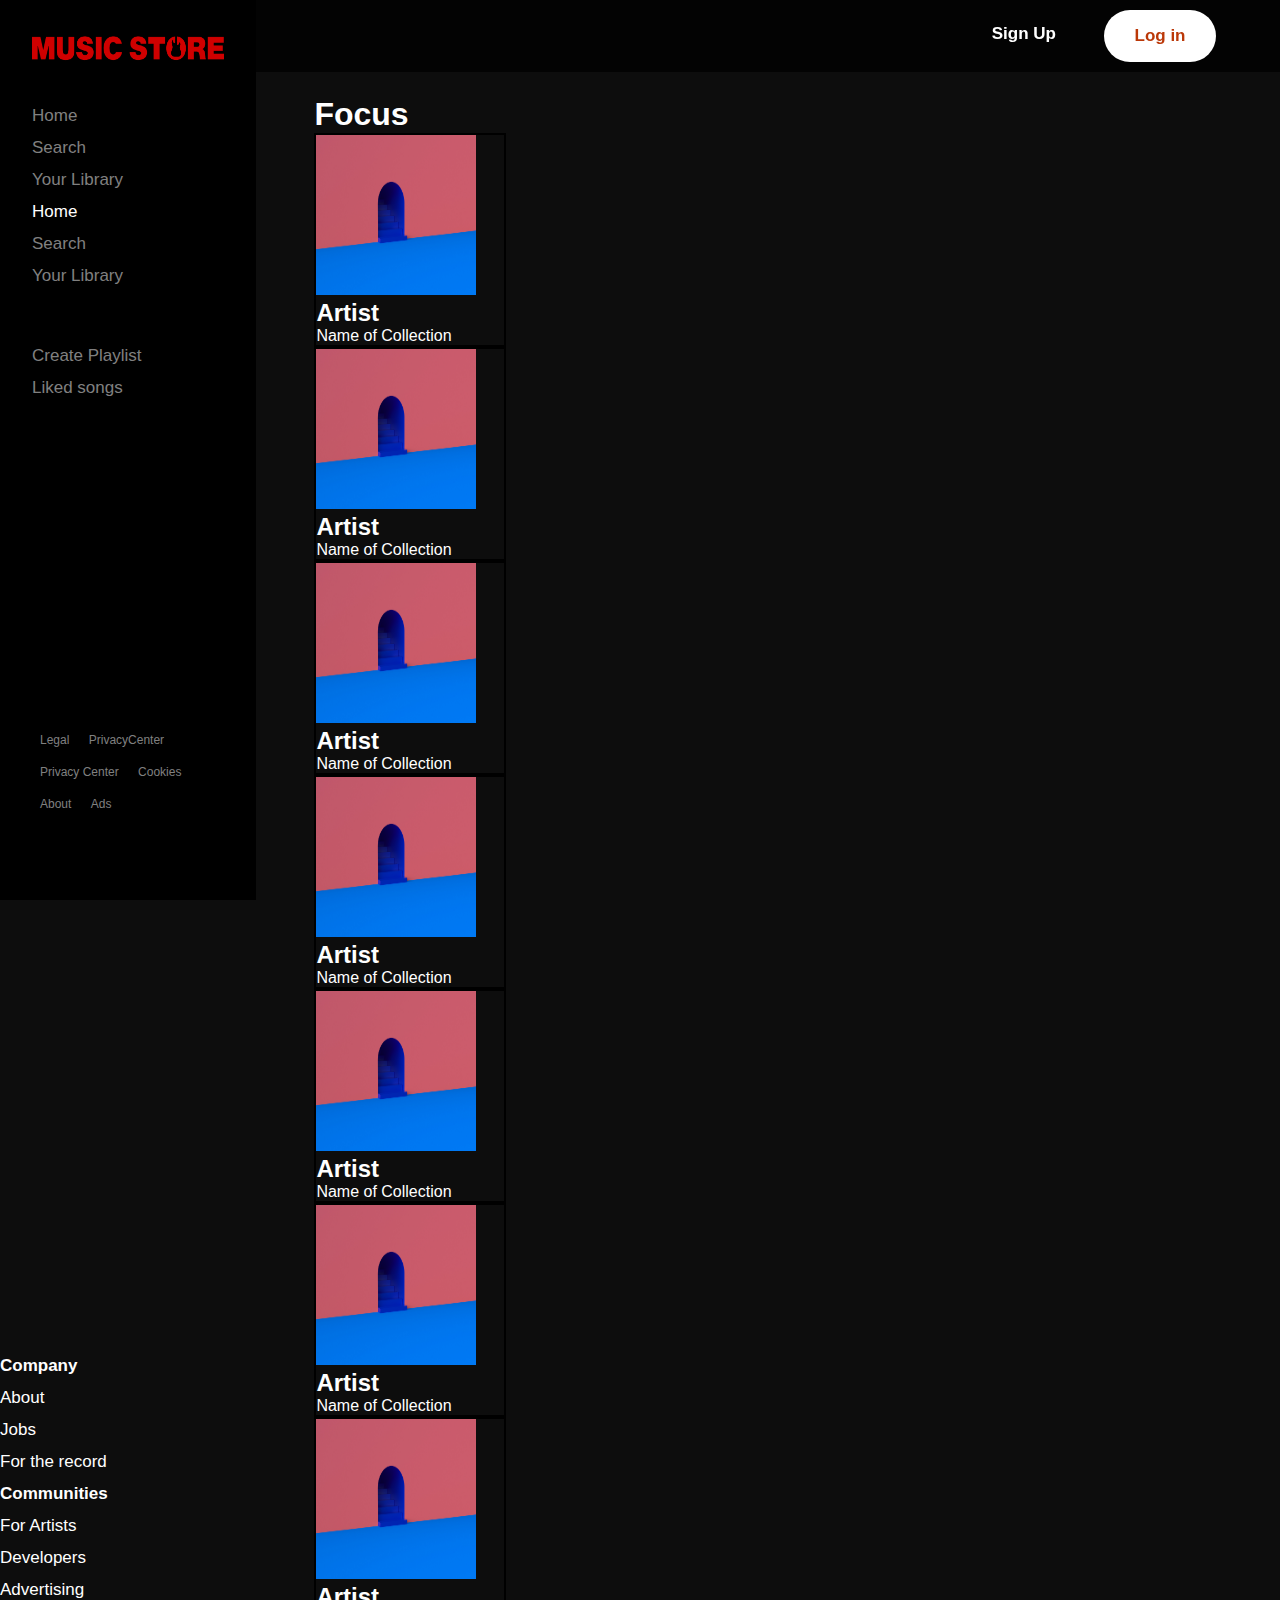
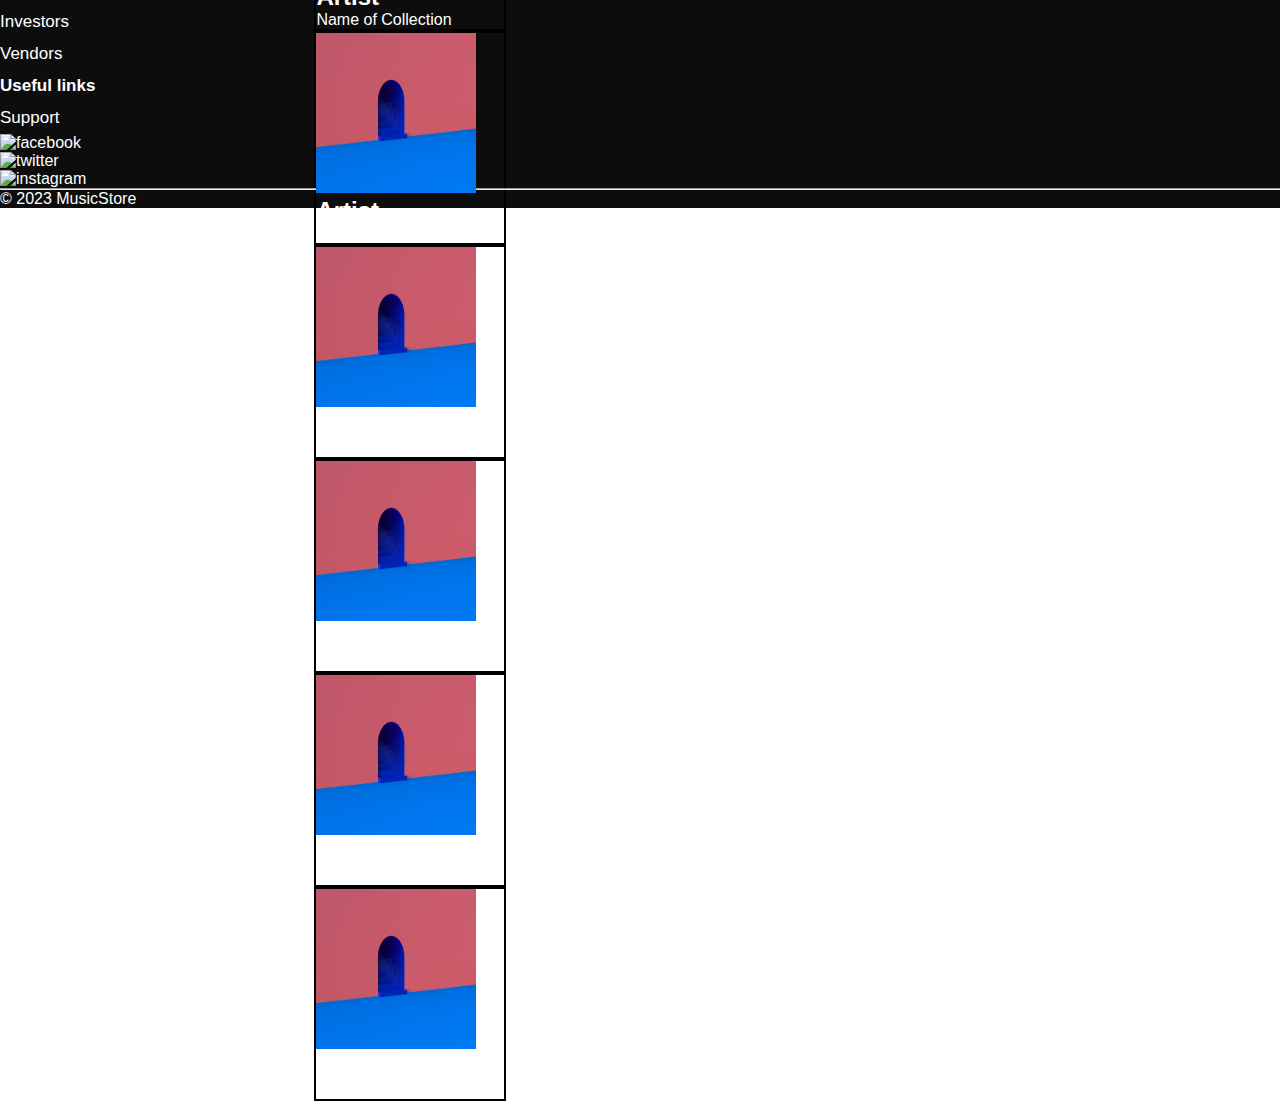
==== commit ea589689: "Merge branch 'main' of https://github.com/Poseidon5000/Music-Player" ====
--- a/index.html
+++ b/index.html
@@ -21,14 +21,8 @@
       <nav>
         <img src="./Images/Music Logo.png" alt="" />
 
-        <!-- Navbar list one-->
-        <!-- <div>
-            <img src="./Icons/home_FILL0_wght400_GRAD0_opsz48.png" alt="">
-            <img src="./Icons/search_FILL0_wght400_GRAD0_opsz48.png" alt="">
-            <img src="./Icons/library_music_FILL0_wght400_GRAD0_opsz48.png" alt="">
-        </div> -->
-
         <ul class="list__one">
+
           <a href="">
             <li><i class="fas fa-home"></i> Home</li>
           </a>
@@ -36,6 +30,11 @@
           <a href="">
             <li><i class="fas fa-folder"></i> Your Library</li>
           </a>
+
+          <li><i class="fas fa-home"></i> <span class="bold">Home</span></li>
+          <li><i class="fas fa-search"></i> Search</li>
+          <li><i class="fas fa-folder"></i> Your Library</li>
+
         </ul>
 
 
@@ -57,7 +56,7 @@
         </p>
       </nav>
 
-      <!-- body navbar -->
+      <!--Main body navbar -->
 
       <section>
         <div class="nav__one">
@@ -71,19 +70,227 @@
           </ul>
         </div>
 
-        <!-- Main body containing the music -->
+        <!-- Main body containing the music tracks-->
 
         <div class="main__body">
-            <h1>Focus</h1>
-            <div class="music__box">
-              <img id="img" src="Images/pexels-mo-eid-10771000.jpg" alt="">
-              <h2 id="artist">artist</h2>
-              <h2 id="song">name of song</h2>
-              <input id="input" type="text">
-              <button id="btn">search</button>
-            </div>
-
+          <h1>Focus</h1>
+
+          <!-- Row one for the music list-->
+
+          <div class="row__one">
+
+            <!-- Album one -->
+            
+            <div class="music__box">
+              <div class="Img__container">
+                <img id="img__one" src="Images/pexels-mo-eid-10771000.jpg" alt="">
+              </div>
+            
+              <p>
+                <h2 class="artist__one">Artist</h2>
+                <span id="song">Name of Collection</span>
+              </p>
+            </div>
+
+            <!-- Album two -->
+
+            <div class="music__box">
+              <div class="Img__container">
+                <img id="img__two" src="Images/pexels-mo-eid-10771000.jpg" alt="">
+              </div>
+            
+              <p>
+                <h2 class="artist__two">Artist</h2>
+                <span id="song">Name of Collection</span>
+              </p>
+            </div>
+
+            <!-- Album three -->
+
+            <div class="music__box">
+              <div class="Img__container">
+                <img id="img__three" src="Images/pexels-mo-eid-10771000.jpg" alt="">
+              </div>
+            
+              <p>
+                <h2 class="artist__three">Artist</h2>
+                <span id="song">Name of Collection</span>
+              </p>
+            </div>
+
+            <!-- Album four -->
+
+            <div class="music__box">
+              <div class="Img__container">
+                <img id="img__four" src="Images/pexels-mo-eid-10771000.jpg" alt="">
+              </div>
+            
+              <p>
+                <h2 class="artist__four">Artist</h2>
+                <span id="song">Name of Collection</span>
+              </p>
+            </div>
+
+            <!-- Album five -->
+
+            <div class="music__box">
+              <div class="Img__container">
+                <img id="img__five" src="Images/pexels-mo-eid-10771000.jpg" alt="">
+              </div>
+            
+              <p>
+                <h2 class="artist__five">Artist</h2>
+                <span id="song">Name of Collection</span>
+              </p>
+            </div>
+
+            <!-- Album six -->
+
+            <div class="music__box">
+              <div class="Img__container">
+                <img id="img__six" src="Images/pexels-mo-eid-10771000.jpg" alt="">
+              </div>
+            
+              <p>
+                <h2 class="artist__six">Artist</h2>
+                <span id="song">Name of Collection</span>
+              </p>
+            </div>
+          </div>
+
+          <!-- Row two for the music list-->
+
+          <div class="row__two">
+
+            <!-- Album seven -->
+            
+            <div class="music__box">
+              <div class="Img__container">
+                <img id="img__seven" src="Images/pexels-mo-eid-10771000.jpg" alt="">
+              </div>
+            
+              <p>
+                <h2 class="artist__seven">Artist</h2>
+                <span id="song">Name of Collection</span>
+              </p>
+            </div>
+
+            <!-- Album eight -->
+
+            <div class="music__box">
+              <div class="Img__container">
+                <img id="img__eight" src="Images/pexels-mo-eid-10771000.jpg" alt="">
+              </div>
+            
+              <p>
+                <h2 class="artist__eight">Artist</h2>
+                <span id="song">Name of Collection</span>
+              </p>
+            </div>
+
+            <!-- Album nine -->
+
+            <div class="music__box">
+              <div class="Img__container">
+                <img id="img__nine" src="Images/pexels-mo-eid-10771000.jpg" alt="">
+              </div>
+            
+              <p>
+                <h2 class="artist__nine">Artist</h2>
+                <span id="song">Name of Collection</span>
+              </p>
+            </div>
+
+            <!-- Album ten -->
+
+            <div class="music__box">
+              <div class="Img__container">
+                <img id="img__ten" src="Images/pexels-mo-eid-10771000.jpg" alt="">
+              </div>
+            
+              <p>
+                <h2 class="artist__ten">Artist</h2>
+                <span id="song">Name of Collection</span>
+              </p>
+            </div>
+
+            <!-- Album eleven -->
+
+            <div class="music__box">
+              <div class="Img__container">
+                <img id="img__eleven" src="Images/pexels-mo-eid-10771000.jpg" alt="">
+              </div>
+            
+              <p>
+                <h2 class="artist__eleven">Artist</h2>
+                <span id="song">Name of Collection</span>
+              </p>
+            </div>
+
+            <!-- Album twelve -->
+
+            <div class="music__box">
+              <div class="Img__container">
+                <img id="img__twelve" src="Images/pexels-mo-eid-10771000.jpg" alt="">
+              </div>
+            
+              <p>
+                <h2 class="artist__twelve">Artist</h2>
+                <span id="song">Name of Collection</span>
+              </p>
+            </div>
+          </div>
         </div>
+
+        <!-- The footer in the main webpage flow -->
+
+        <div class="main__footer">
+
+          <!-- Column one list -->
+
+          
+          <ul class="footer__list">
+            <li><h4>Company</h4></li>
+            <li class="deco">About</li>
+            <li class="deco">Jobs</li>
+            <li class="deco">For the record</li>
+          </ul>
+          
+
+          <!-- Column two list -->
+
+          
+          <ul class="footer__list">
+            <li><h4>Communities</h4></li>
+            <li class="deco">For Artists</li>
+            <li class="deco">Developers</li>
+            <li class="deco">Advertising</li>
+            <li class="deco">Investors</li>
+            <li class="deco">Vendors</li>
+          </ul>
+          
+
+          <!-- Column three list -->
+
+          
+          <ul class="footer__list">
+            <li><h4>Useful links</h4></li>
+            <li class="deco">Support</li>
+          </ul>
+          
+
+          <!-- Column four social icons -->
+
+          <div class="social__icons">
+            <div class="svg__img"><img src="./fontawesome-free-6.2.1-web/fontawesome-free-6.2.1-web/svgs/brands/facebook.svg" alt="facebook"></div>
+            <div class="svg__img"><img src="./fontawesome-free-6.2.1-web/fontawesome-free-6.2.1-web/svgs/brands/twitter.svg" alt="twitter"></div>
+            <div class="svg__img"><img src="./fontawesome-free-6.2.1-web/fontawesome-free-6.2.1-web/svgs/brands/instagram.svg" alt="instagram"></div>
+          </div>
+        </div>
+
+        <hr>
+
+        <span class="disclaimer">© 2023 MusicStore</span>
       </section>
     </header>
 
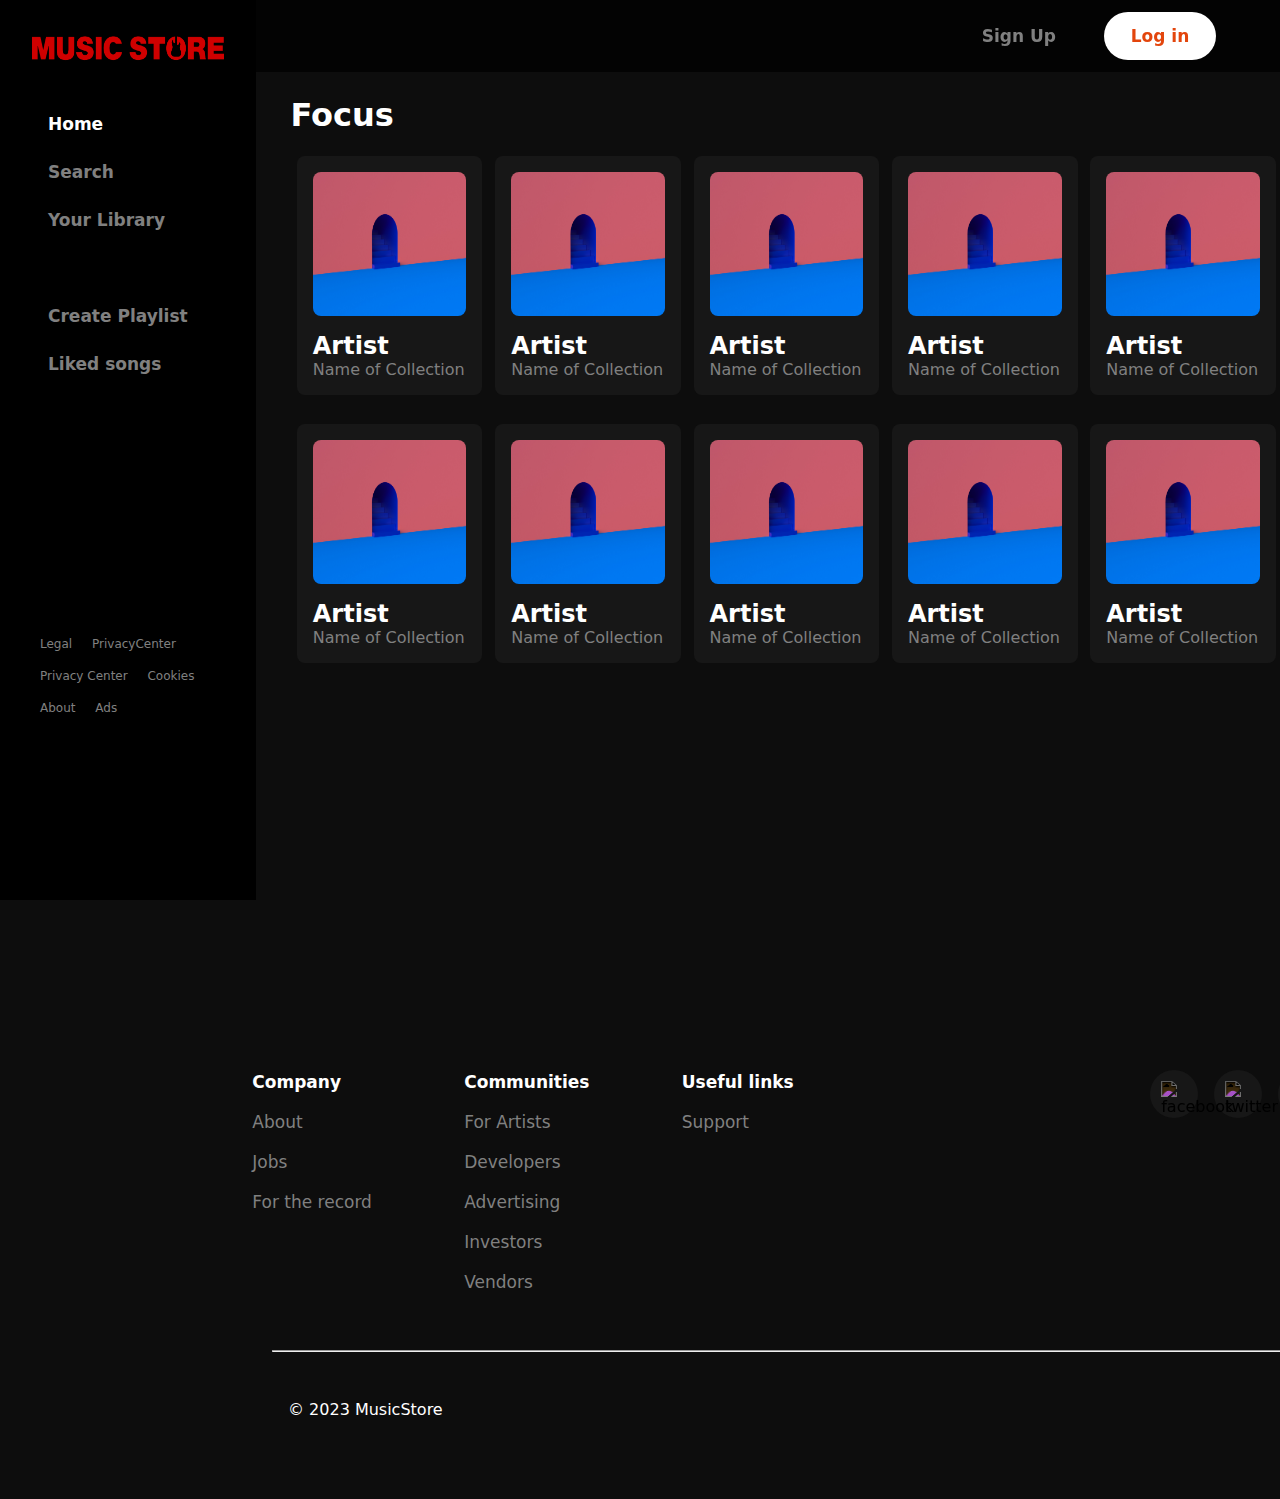
==== commit a33fc80e: "update header" ====
--- a/index.html
+++ b/index.html
@@ -24,17 +24,12 @@
         <ul class="list__one">
 
           <a href="">
-            <li><i class="fas fa-home"></i> Home</li>
+            <li><i class="fas fa-home"></i><span class="bold">Home</span></li>
           </a>
          <a href="search.html"> <li><i class="fas fa-search"></i> Search</li></a>
           <a href="">
             <li><i class="fas fa-folder"></i> Your Library</li>
           </a>
-
-          <li><i class="fas fa-home"></i> <span class="bold">Home</span></li>
-          <li><i class="fas fa-search"></i> Search</li>
-          <li><i class="fas fa-folder"></i> Your Library</li>
-
         </ul>
 
 
--- a/style.css
+++ b/style.css
@@ -2,7 +2,7 @@
     margin: 0;
     padding: 0;
     box-sizing: border-box;
-    font-family: sans-serif;
+    font-family: system-ui, -apple-system, BlinkMacSystemFont, 'Segoe UI', Roboto, Oxygen, Ubuntu, Cantarell, 'Open Sans', 'Helvetica Neue', sans-serif;
     color: white;
 }
 
@@ -24,9 +24,13 @@
     margin-bottom: 2rem;
 }
 
+.fas{
+    margin-right: 1rem;
+}
+
 ul{
     list-style: none;
-    line-height: 2rem;
+    line-height: 3rem;
     font-size: 17px;
 }
 
@@ -37,19 +41,26 @@
     text-decoration: none;
 }
 
-.list__one li{
-    color: gray;
+.list__one li, .list__two li{
+    color: gray;
+    font-weight: 700;
+    transition: 300ms;
+    cursor: pointer;
+}
+
+.list__one li:hover, .list__two li:hover{
+    color: white;
 }
 
 .list__two{
-    margin-bottom: 20rem;
+    margin-bottom: 15rem;
 }
 .list__two a{
     text-decoration: none;
 }
 
-.list__two li{
-    color: gray;
+.bold{
+    color: white;
 }
 
 body header nav{
@@ -65,6 +76,7 @@
 body header section{
     background-color: rgb(13, 13, 13);
     flex-basis: 80%;
+    padding-bottom: 5rem;
 }
 
 .footer__elem a{
@@ -105,8 +117,7 @@
 
 .login__btn{
     background-color: white;
-    color: rgb(187, 56, 8);
-    padding: 0.6rem;
+    color: rgb(227, 69, 12);
     width: 7rem;
     border-radius: 2rem;
     text-align: center;
@@ -114,13 +125,19 @@
 }
 
 .login__btn:hover{
+    font-weight: 700;
     background-color: rgb(187, 56, 8);
     color: white;
 }
 
 .signup__btn{
-    color: white;
-    margin-top: 0.5rem;
+    color: gray;
+    transition: 300ms;
+}
+
+.signup__btn:hover{
+    color: white;
+    font-weight: 700;
 }
 
 .signup__btn::after{
@@ -131,6 +148,7 @@
     content: '';
     transition: 300ms;
     margin: auto;
+    margin-top: -0.5rem;
 }
 
 .signup__btn:hover::after{
@@ -140,7 +158,6 @@
 /* Contents of the main body */
 
 .main__body{
-    padding: 1.5rem;
     height: 150vh;
     width: 80vw;
     margin-left: 18.15rem;
@@ -149,13 +166,118 @@
 
 
 
-/* Div boxs */
+/* Row one div music boxes*/
+
+.row__one, .row__two{
+    display: flex;
+    justify-content: space-evenly;
+    margin-top: 1rem;
+    /* background-color: red; */
+    margin-left: -2rem;
+    padding: 0 2rem 0 2rem;
+}
+
 .music__box{
-    border: 2px solid black;
-    width: 12rem;
+    background-color: rgb(23, 23, 23);
+    width: auto;
     height: auto;
-}
+    padding: 1rem;
+    border-radius: 0.5rem;
+    margin: 0.4rem;
+    transition: 300ms;
+}
+
+.music__box:hover{
+    background-color: rgb(48, 48, 48);
+}
+
 .music__box img{
-    width: 10rem;
-    height: 10rem;
+    width: 100%;
+    height: 100%;
+    border-radius: 0.5rem;
+}
+
+.music__box div{
+    width: 9.6rem;
+    height: 9rem;
+    margin-bottom: 1rem;
+}
+
+.music__box p{
+    line-height: 4rem;
+}
+
+#artist{
+    font-size: 18px;
+    font-weight: 600;
+}
+
+#song{
+    color: gray;
+}
+
+
+/* MAIN BODY FOOTER ELEMENTS */
+
+.main__footer{
+    margin-top: -18rem;
+    display: flex;
+    justify-content: space-between;
+    justify-content: space-evenly;
+    padding-left: 10rem;
+}
+
+/* Footer icons */
+
+.svg__img{
+    width: 3rem;
+    height: 3rem;
+    background-color: rgb(23, 23, 23);
+    padding: 0.7rem;
+    margin: 0.5rem;
+    border-radius: 3rem;
+    cursor: pointer;
+}
+
+.svg__img:hover{
+    background-color: rgb(48, 48, 48);
+}
+
+.svg__img img{
+    filter: invert(1);
+    width: 100%;
+    height: 100%;
+    cursor: pointer;
+}
+
+.social__icons{
+    display: flex;
+    margin-right: -7rem;
+    padding-left: 16rem;
+}
+
+/* Footer list elements */
+
+.footer__list{
+    line-height: 2.5rem;
+    cursor: pointer;
+}
+
+.deco{
+    color: gray;
+    transition: 300ms;
+}
+
+.deco:hover{
+    color: white;
+    text-decoration: underline;
+}
+
+hr{
+    margin: 3rem 1.5rem 3rem 17rem;
+}
+
+.disclaimer{
+    margin-left: 18rem;
+    margin-bottom: 5rem;
 }